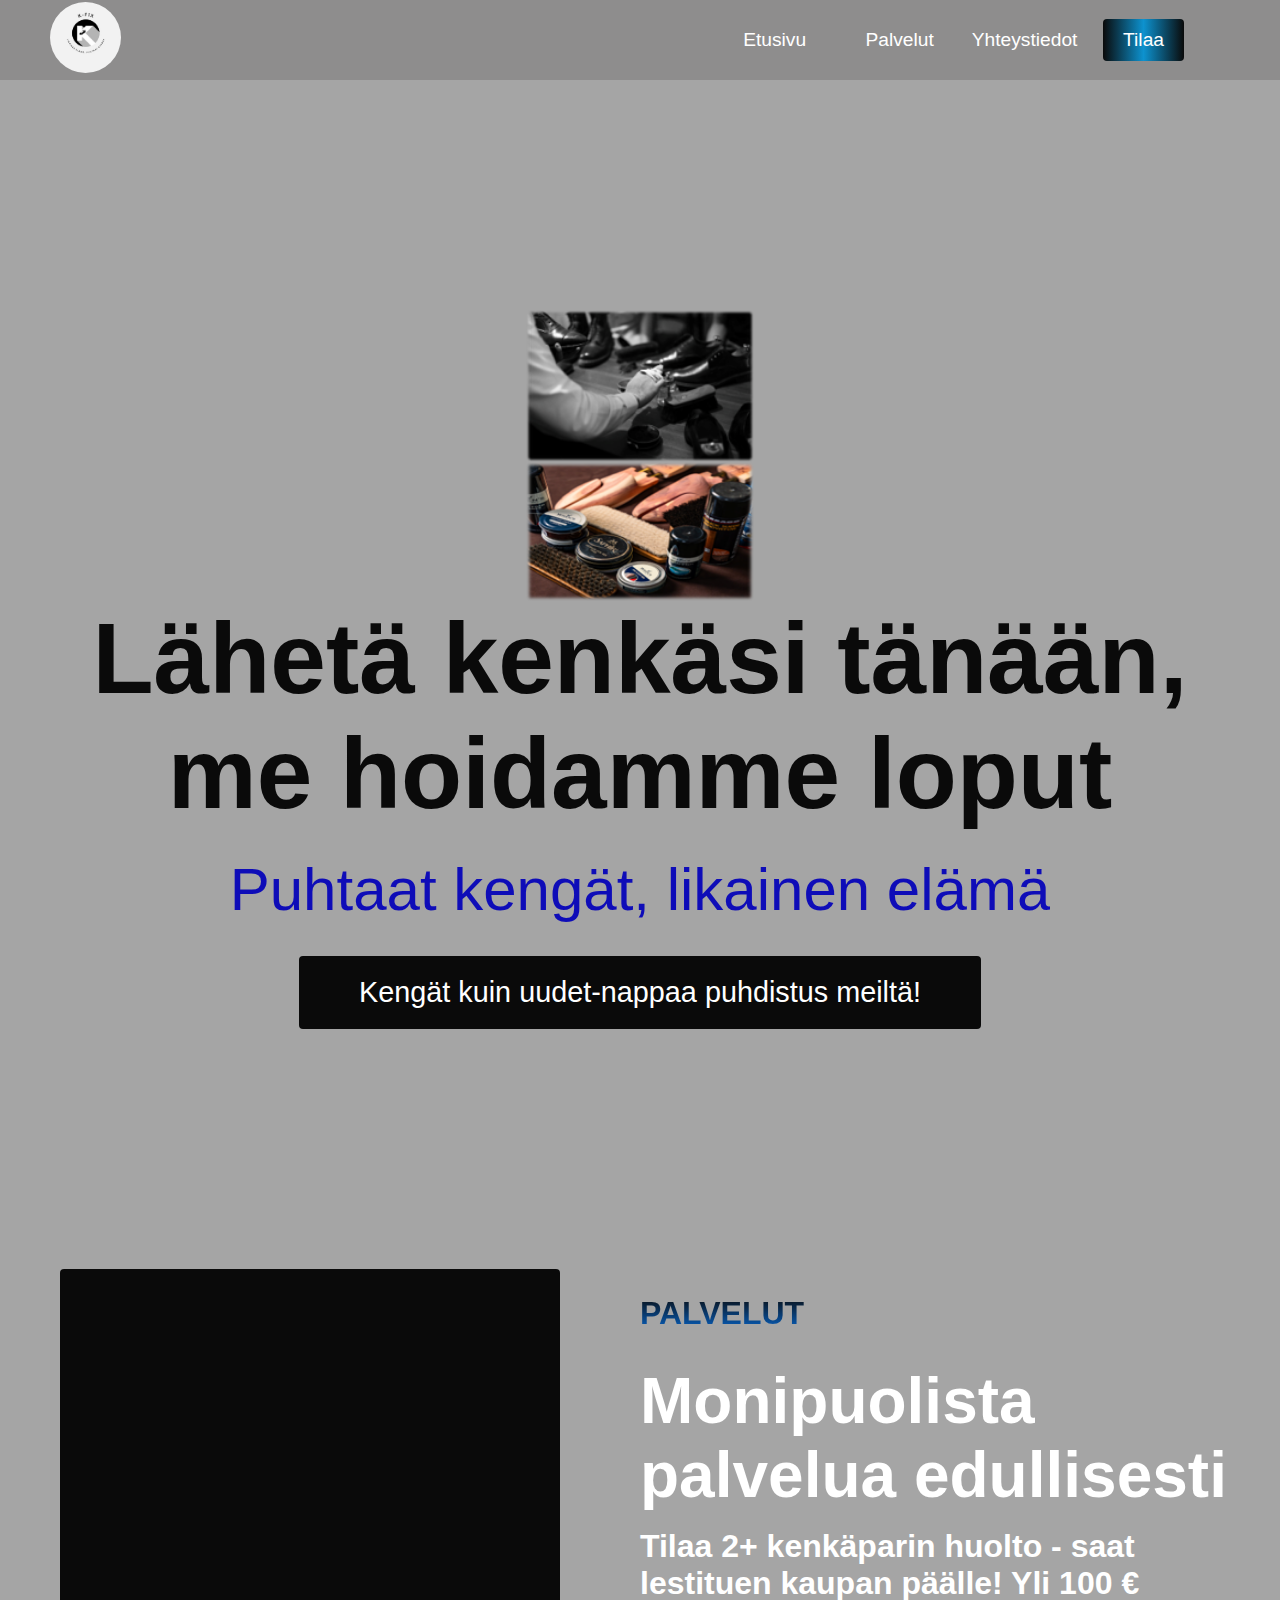
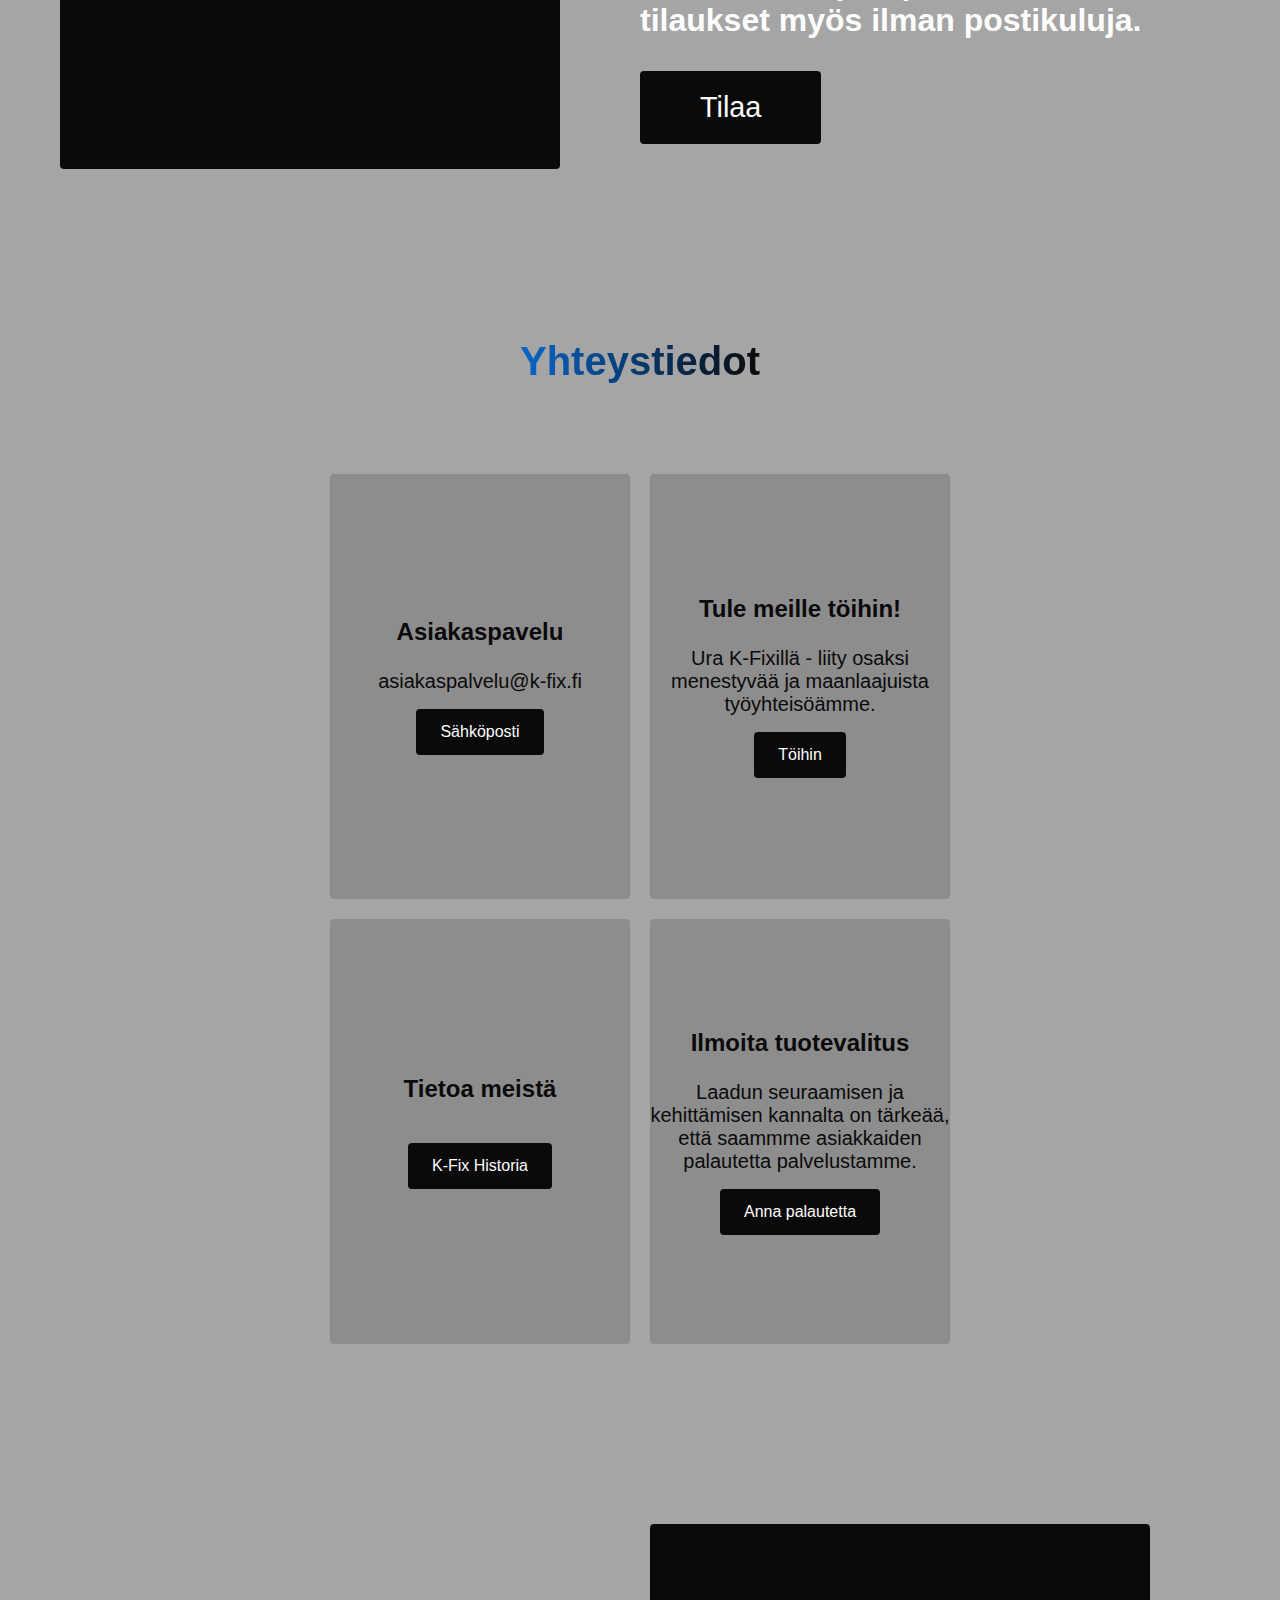
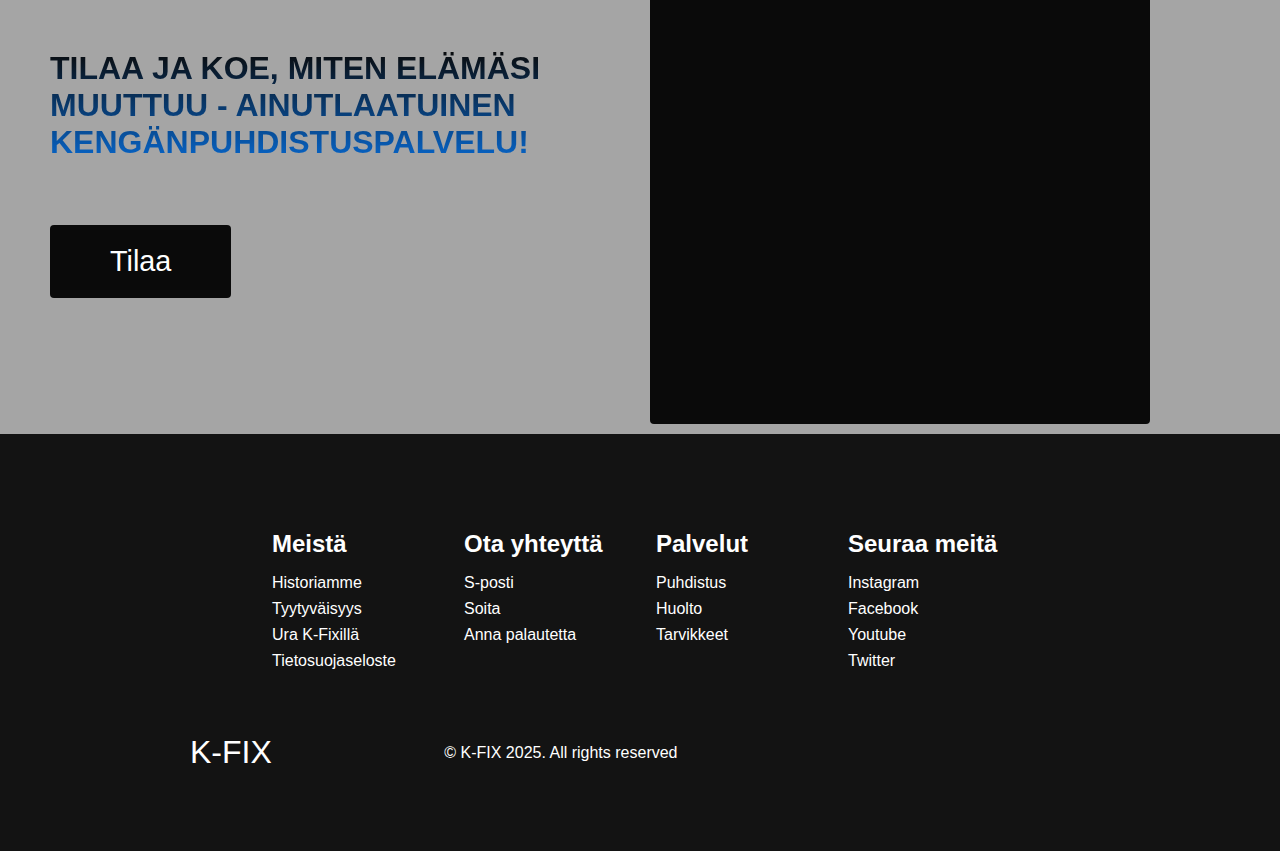
==== JDP-K2025/index.html @ b88f43e0 "Merge branch 'main' of https://github.com/DeluckzonKanagalingam/DeluckzonKanagalingam.github.io" ====
<!DOCTYPE html>
<html lang="en">
  <head>
    <meta charset="UTF-8" />
    <meta name="viewport" content="width=device-width, initial-scale=1.0" />
    <title>Lähetä kenkäsi tänään ja me hoidamme SINUN puolestasi</title> <!-- Sivun otsikon nimi -->
    <link rel="stylesheet" href="kfix.css" />
    <link
      rel="stylesheet"
      href="https://use.fontawesome.com/releases/v5.14.0/css/all.css" 
      integrity="sha384-HzLeBuhoNPvSl5KYnjx0BT+WB0QEEqLprO+NBkkk5gbc67FTaL7XIGa2w1L0Xbgc" 
      crossorigin="anonymous"
    />
  </head>
  <body>
    <!-- Navigointipalkin kohta -->
    <nav class="navbar">
      <div class="navbar__container">
        <a href="index.html" id="navbar__logo">
          <img src="K-Fix-logo.jpg" alt="K-fix-logo"/>
        </a> <!-- logo etusivulla-->
        <div class="navbar__toggle" id="mobile-menu"><!-- mobiilin hampurilaisvalikko -->
          <span class="bar"></span> <span class="bar"></span>
          <span class="bar"></span>
        </div>
        <ul class="navbar__menu"> <!-- navigaatio valkikko sivustossa -->
          <li class="navbar__item">
            <a href="index.html" class="navbar__links" id="etusivu-page">Etusivu</a>
          </li>
          <li class="navbar__item">
            <a href="kfix-palvelut.html" class="navbar__links" id="palvelut-page">Palvelut</a>
          </li>
          <li class="navbar__item">
            <a href="kfix-yhteystiedot.html" class="navbar__links" id="yhteystiedot-page"
              >Yhteystiedot</a
            >
          </li>
          <li class="navbar__btn">
            <a href="#Tilaa" class="button" id="Tilaa">Tilaa</a><!-- Tilaa nappi -->
          </li>
          <li class="navbar__cart">
            <a href="#cart"><i class="fas fa-cart-plus"></i></a><!-- Ostoskori ikoni -->
          </li>
        </ul>
      </div>
    </nav>

    <!-- pää kohta -->
    <div class="hero" id="home">
      <div class="hero__container">
        <img src="kuva1.png" alt="kuva1">
        <img src="kuva2.png" alt="kuva2">
        <h1 class="hero__heading">Lähetä kenkäsi tänään, <br> me hoidamme loput <br> <span></span></h1><!-- ylin otsikko  -->
        <p class="hero__description">Puhtaat kengät, likainen elämä</p>
        <button class="main__btn"><a href="#kenkä.html">Kengät kuin uudet-nappaa puhdistus meiltä!</a></button>
      </div>
    </div>

    <!-- Palvelut osio -->
    <div class="main" id="about">
      <div class="main__container">
        <div class="main__img--container">
          <div class="main__img--card"><i class="fas fa-credit-card"></i></div><!-- lompakko ikoni -->
        </div>
        <div class="main__content">
          <h1>Palvelut</h1>
          <h2>Monipuolista palvelua edullisesti</h2>
          <p>Tilaa 2+ kenkäparin huolto - saat lestituen kaupan päälle! Yli 100 € tilaukset myös ilman postikuluja.</p>
          <button class="main__btn"><a href="tilaa.html">Tilaa</a></button>
        </div>
      </div>
    </div>


    <!-- Yhteystiedot osio -->
    <div class="services" id="services">
      <h1>Yhteystiedot</h1><!-- yhteystiedot -->
      <div class="services__wrapper">
        <div class="services__card">
          <h2>Asiakaspavelu</h2><!-- asiakaspalvelu -->
          <p>asiakaspalvelu@k-fix.fi</p>
          <div class="services__btn"><button>Sähköposti</button></div> <!-- sähköposti -->
        </div>
        <div class="services__card">
          <h2>Tule meille töihin!</h2>
          <p>Ura K-Fixillä - liity osaksi menestyvää ja maanlaajuista työyhteisöämme.</p>
          <div class="services__btn"><button>Töihin</button></div><!-- duuniin nappi -->
        </div>
        <div class="services__card">
          <h2>Tietoa meistä</h2>
          <p></p>
          <div class="services__btn"><button>K-Fix Historia</button></div>
        </div>
        <div class="services__card"><!-- palaute K-Fixille -->
          <h2>Ilmoita tuotevalitus</h2>
          <p>Laadun seuraamisen ja kehittämisen kannalta on tärkeää, että saammme asiakkaiden palautetta palvelustamme.</p>
          <div class="services__btn"><button>Anna palautetta</button></div>
        </div>
      </div>
    </div>

    <!-- Features Section -->
    <div class="main" id="sign-up">
      <div class="main__container">
        <div class="main__content">
          <h1>Tilaa ja koe, miten elämäsi muuttuu - ainutlaatuinen kengänpuhdistuspalvelu!</h1>
          <h2></h2>
          <button class="main__btn"><a href="tilaa.html">Tilaa</a></button>
        </div>
        <div class="main__img--container">
          <div class="main__img--card" id="card-2">
            <i class="fas fa-users"></i>
          </div>
        </div>
      </div>
    </div>

    <!-- Footer osio -->
    <div class="footer__container">
      <div class="footer__links">
        <div class="footer__link--wrapper">
          <div class="footer__link--items">
            <h2>Meistä</h2>
            <a href="/sign__up">Historiamme</a> <a href="/">Tyytyväisyys</a>
            <a href="/">Ura K-Fixillä</a> <a href="/">Tietosuojaseloste</a>
          </div>
          <div class="footer__link--items">
            <h2>Ota yhteyttä</h2>
            <a href="/">S-posti</a> <a href="/">Soita</a>
            <a href="/">Anna palautetta</a>
          </div>
        </div>
        <div class="footer__link--wrapper">
          <div class="footer__link--items">
            <h2>Palvelut</h2>
            <a href="/">Puhdistus</a> <a href="/">Huolto</a>
            <a href="/">Tarvikkeet</a>
          </div>
          <div class="footer__link--items">
            <h2>Seuraa meitä</h2>
            <a href="/">Instagram</a> <a href="/">Facebook</a>
            <a href="/">Youtube</a> <a href="/">Twitter</a>
          </div>
        </div>
      </div>
      <section class="social__media">
        <div class="social__media--wrap">
          <div class="footer__logo">
            <a href="/" id="footer__logo">K-FIX</a>
          </div>
          <p class="website__rights">© K-FIX 2025. All rights reserved</p> <!-- tekijänoikeus K-Fix -->
          <div class="social__icons"><!-- kaikki yt, face ja muut some ikonit -->
            <a href="/" class="social__icon--link" target="_blank"
              ><i class="fab fa-facebook"></i
            ></a>
            <a href="/" class="social__icon--link"
              ><i class="fab fa-instagram"></i
            ></a>
            <a href="/" class="social__icon--link"
              ><i class="fab fa-youtube"></i
            ></a>
            <a href="/" class="social__icon--link"
              ><i class="fab fa-linkedin"></i
            ></a>
            <a href="/" class="social__icon--link"
              ><i class="fab fa-twitter"></i
            ></a>
          </div>
        </div>
      </section>
    </div>

    <script src="app.js"></script> <!-- app.js kohtaan linkki -->
  </body>
</html>
---- JDP-K2025/kfix.css ----
* {/* elementtien värit sisältää reunukset ja täytteet */
  box-sizing: border-box;
  margin: 0;
  padding: 0;
  font-family: 'Kumbh Sans', sans-serif;
  scroll-behavior: smooth;
}

.navbar {
  background:#8e8d8d; /* navpalkin muotoilu ja sen taustan väri */
  height: 80px;
  display: flex;
  justify-content: center;
  align-items: center;
  font-size: 1.2rem;
  position: sticky;
  top: 0;
  z-index: 999;
}

.navbar__container {
  display: flex;
  justify-content: space-between;
  height: 80px;
  z-index: 1;
  width: 100%;
  max-width: 1300px;
  margin: 0 auto;
  padding: 0 50px;
  align-items: center;
}

#navbar__logo img { 
  border: 30px;
 border-color: #010101;
 border-radius: 50%;
 max-width: 20%;
 height: auto;
 object-fit: cover;
}

.navbar__menu {
  display: flex; /* tän avulla kun asiakas menee nagigoinnissa se on responsiivinen. */
  align-items: center;
  list-style: none;
}

.navbar__item {
  height: 80px;
}

.navbar__links { /* Palvelut, etusivu kaikki väri valkoinen.tyopoyta */
  color: #fff;
  display: flex;
  align-items: center;
  justify-content: center;
  width: 125px;
  text-decoration: none;
  height: 100%;
  transition: all 0.3s ease;
}

.navbar__btn {
  display: flex;
  justify-content: center;
  align-items: center;
  padding: 0 1rem;
  width: 100%;
}
.navbar__cart a {
  color: #0A0A0A;
  font-size: 2rem; 
  padding: 0 15px;
  display: inline-block; 
}

.navbar__cart a:hover {
  color: #fff;
}

.button { /* Palvelut, etusivu kaikki väri valkoinen.mobiili hampurilasvalikko paalla. */
  display: flex;
  justify-content: center;
  align-items: center;
  text-decoration: none;
  padding: 10px 20px;
  height: 100%;
  width: 100%;
  border: none;
  outline: none;
  border-radius: 4px;
  background:#8e8d8d;
  background: -webkit-linear-gradient(to right, #0A0A0A, #0A0A0A, #0A0A0A);
  background: linear-gradient(to right, #0A0A0A, #0d92cf, #0A0A0A);
  color: #fff;
  transition: all 0.3s ease;
}

.navbar__links:hover {
  color: #1a3be0;
  transition: all 0.3s ease;
}

@media screen and (max-width: 960px) {
  .navbar__container {
    display: flex;
    justify-content: space-between;
    height: 80px;
    z-index: 1;
    width: 100%;
    max-width: 1300px;
    padding: 0;
  }

  .navbar__menu {
    display: grid;
    grid-template-columns: auto;
    margin: 0;
    width: 100%;
    position: absolute;
    top: -1000px;
    opacity: 1;
    transition: all 0.5s ease;
    z-index: -1;
  }

  .navbar__menu.active { /* Palvelut, etusivu kaikki väri valkoinen.tyopoyta */
    background: #8e8d8d;
    top: 100%;
    opacity: 1;
    transition: all 0.5s ease;
    z-index: 99;
    height: 60vh;
    font-size: 1.6rem;
  }

  #navbar__logo {
    padding-left: 25px;
    align-items: center;
  }

  .navbar__toggle .bar {
    width: 25px;
    height: 3px;
    margin: 5px auto;
    transition: all 0.3s ease-in-out;
    background: #0A0A0A;
  }

  .navbar__item {
    width: 100%;
  }

  .navbar__links {
    text-align: center;
    padding: 2rem;
    width: 100%;
    display: table;
  }

  .navbar__btn {
    padding-bottom: 2rem;
  }

  .button {
    display: flex;
    justify-content: center;
    align-items: center;
    width: 80%;
    height: 80px;
    margin: 0;
  }

  #mobile-menu {
    position: absolute;
    top: 20%;
    right: 5%;
    transform: translate(5%, 20%);
  }

  .navbar__toggle .bar {
    display: block;
    cursor: pointer;
  }

  #mobile-menu.is-active .bar:nth-child(2) {
    opacity: 0;
  }

  #mobile-menu.is-active .bar:nth-child(1) {
    transform: translateY(8px) rotate(45deg);
  }

  #mobile-menu.is-active .bar:nth-child(3) {
    transform: translateY(-8px) rotate(-45deg);
  }
}

/* pää kohta */
.hero {
  background: #a5a5a5; ;  /* fallback for old browsers */
  padding: 200px 0;
}

.hero__container img {
  display: inline-block;
  width: 20%;
  height: auto;
  border: #010101 10 px;
  justify-content: space-between;
  gap: 20px;
}

.hero__container {
  display: flex;
  flex-direction: column;
  justify-content: center;
  align-items: center;
  max-width: 1200px;
  margin: 0 auto;
  height: 90%;
  text-align: center;
  padding: 30px;
}

.hero__heading {
  font-size: 100px;
  margin-bottom: 24px;
  color: #0A0A0A;
}

.hero__heading span {
  background: #ffffff; 
  background: -webkit-linear-gradient(to right, #0e0cb8, #0e0cb8);  /* Chrome 10-25, Safari 5.1-6 */
  background: linear-gradient(to right, #0e0cb8, #0e0cb8); /* W3C, IE 10+/ Edge, Firefox 16+, Chrome 26+, Opera 12+, Safari 7+ */
  background-size: 100%;
  -webkit-background-clip: text;
  -moz-background-clip: text;
  -webkit-text-fill-color: transparent;
  -mo-text-fill-color: transparent;
}

.hero__description {
  font-size: 60px;
  background: #0A0A0A;  /* fallback for old browsers */
  background: -webkit-linear-gradient(to right, #0e0cb8, #0e0cb8);  /* Chrome 10-25, Safari 5.1-6 */
  background: linear-gradient(to right, #0e0cb8, #0e0cb8); /* W3C, IE 10+/ Edge, Firefox 16+, Chrome 26+, Opera 12+, Safari 7+ */
  background-size: 100%;
  -webkit-background-clip: text;
  -moz-background-clip: text;
  -webkit-text-fill-color: transparent;
  -moz-text-fill-color: transparent;
}

.highlight {
  border-bottom: 4px solid 
  rgb(9, 6, 210);
}

@media screen and (max-width: 768px) {
  .hero__heading {
    font-size: 60px;
  }

  .hero__description {
    font-size: 40px;
  }
}

/* Palvelut */
.main {
  background-color: #a5a5a5; 
}

.main__container {
  display: grid;
  grid-template-columns: 1fr 1fr;
  align-items: center;
  justify-content: center;
  margin: 0 auto;
  height: 90%;
  z-index: 1;
  width: 100%;
  max-width: 1300px;
  padding: 0 50px;
}

.main__content {
  color: #fff;
  width: 100%;
}

.main__content h1 {
  font-size: 2rem;
  background-color: #11a4e3;
  background-image: linear-gradient(to top, #0766cb 0%, #0A0A0A 100%);
  background-size: 100%;
  -webkit-background-clip: text;
  -moz-background-clip: text;
  -webkit-text-fill-color: transparent;
  -moz-text-fill-color: transparent;
  text-transform: uppercase;
  margin-bottom: 32px;
}

.main__content h2 {
  font-size: 4rem;
  background: #ffffff; /* fallback for old browsers */
  background: -webkit-linear-gradient(
    to right,
    #ffffff,
    #ffffff
  ); /* Chrome 10-25, Safari 5.1-6 */
  background: linear-gradient(
    to right,
    #ffffff,
    #ffffff
  ); /* W3C, IE 10+/ Edge, Firefox 16+, Chrome 26+, Opera 12+, Safari 7+ */
  background-size: 100%;
  -webkit-background-clip: text;
  -moz-background-clip: text;
  -webkit-text-fill-color: transparent;
  -moz-text-fill-color: transparent;
}

.main__content p {
  margin-top: 1rem;
  font-size: 2rem;
  font-weight: 700;
}

.main__btn {/* .btn kohdasta sama väri */
  font-size: 1.8rem;
  background: #0A0A0A;
  background: -webkit-linear-gradient(to right, #0A0A0A, #0A0A0A, #0A0A0A);
  background: linear-gradient(to right, #0A0A0A, #0A0A0A, #0A0A0A);
  padding: 20px 60px;
  border: none;
  border-radius: 4px;
  margin-top: 2rem;
  cursor: pointer;
  position: relative;
  transition: all 0.35s;
  outline: none;
}

.main__btn a {
  position: relative;
  z-index: 2;
  color: #fff;
  text-decoration: none;
}

.main__btn:after { /* tesktin päällä vaihtuva väri */
  position: absolute;
  content: '';
  top: 0;
  left: 0;
  width: 0;
  height: 100%;
  background: #3906f5;
  transition: all 0.35s;
  border-radius: 4px;
}

.main__btn:hover {
  color: #fff;
}

.main__btn:hover:after {
  width: 100%;
}

.main__img--container {
  text-align: center;
}

.main__img--card {
  margin: 10px;
  height: 500px;
  width: 500px;
  border-radius: 4px;
  display: flex;
  flex-direction: column;
  justify-content: center;
  color: #fff;
  background-image: linear-gradient(to right, #0A0A0A 0%, #0A0A0A 100%);
}

.fa-credit-card,
.fa-users {
  font-size: 14rem;
  color: #fff;
  display: block;
}

#card-2 {
  background: #0A0A0A;
  background: -webkit-linear-gradient(to right, #0A0A0A, #0A0A0A);
  background: linear-gradient(to right, #0A0A0A, #0A0A0A);
}

/* Mobiili responsiivisuus */
@media screen and (max-width: 1100px) {
  .main__container {
    display: grid;
    grid-template-columns: 1fr;
    align-items: center;
    justify-content: center;
    width: 100%;
    margin: 0 auto;
    height: 90%;
  }

  .main__img--container {
    display: flex;
    justify-content: center;
  }

  .main__img--card {
    height: 425px;
    width: 425px;
  }

  .main__content {
    text-align: center;
    margin-bottom: 4rem;
  }

  .main__content h1 {
    font-size: 2.5rem;
    margin-top: 2rem;
  }

  .main__content h2 {
    font-size: 3rem;
  }

  .main__content p {
    margin-top: 1rem;
    font-size: 1.5rem;
  }
}

@media screen and (max-width: 480px) {
  .main__img--card {
    width: 250px;
    height: 250px;
  }

  .fa-users,
  .fa-layer-group {
    font-size: 4rem;
  }

  .main__content h1 {
    font-size: 2rem;
    margin-top: 3rem;
  }
  .main__content h2 {
    font-size: 2rem;
  }

  .main__content p {
    margin-top: 2rem;
  }

  .main__btn {
    padding: 12px 36px;
    margin: 2.5rem 0;
  }
}

/* palvelut kohta */
.services {
  background: #a5a5a5;
  display: flex;
  flex-direction: column;
  justify-content: center;
  align-items: center;
  height: 100%;
  padding: 10rem 0;
}

.services h1 {
  background-color: #0A0A0A;
  background-image: linear-gradient(to right, #0766cb 0%, #0A0A0A 100%);
  background-size: 100%;
  -webkit-background-clip: text;
  -moz-background-clip: text;
  -webkit-text-fill-color: transparent;
  -moz-text-fill-color: transparent;
  margin-bottom: 5rem;
  font-size: 2.5rem;
}

.services__wrapper {
  display: grid;
  grid-template-columns: 1fr 1fr 1fr 1fr;
  grid-template-rows: 1fr;
}

.services__card {
  margin: 10px;
  height: 425px;
  width: 300px;
  border-radius: 4px;
  display: flex;
  flex-direction: column;
  justify-content: center;
  color: #0A0A0A;
  background-image: linear-gradient(to right, #8e8d8d 0%, #8e8d8d 100%);
  transition: 0.3s ease-in;
}

.services__card:nth-child(2) {
  background: #1fa2ff; /* fallback for old browsers */
  background: -webkit-linear-gradient(
    to right,
    #8e8d8d,
    #8e8d8d,
    #8e8d8d
  ); /* Chrome 10-25, Safari 5.1-6 */
  background: linear-gradient(
    to right,
    #8e8d8d,
    #8e8d8d,
    #8e8d8d
  ); /* W3C, IE 10+/ Edge, Firefox 16+, Chrome 26+, Opera 12+, Safari 7+ */
}

.services__card:nth-child(3) {
  background-image: linear-gradient(
    -225deg,
    #8e8d8d 0%,
    #8e8d8d 29%,
    #8e8d8d 67%,
    #8e8d8d 100%
  );
}

.services__card h2 {
  text-align: center;
}

.services__card p {
  text-align: center;
  margin-top: 24px;
  font-size: 20px;
}

.services__btn {
  display: flex;
  justify-content: center;
  margin-top: 16px;
}

.services__card button {
  color: #fff;
  padding: 14px 24px;
  border: none;
  outline: none;
  border-radius: 4px;
  background: #0A0A0A;
  font-size: 1rem;
}

.services__card button:hover {
  cursor: pointer;
}

.services__card:hover {
  transform: scale(1.075);
  transition: 0.3s ease-in;
  cursor: pointer;
}

@media screen and (max-width: 1300px) {
  .services__wrapper {
    grid-template-columns: 1fr 1fr;
  }
}

@media screen and (max-width: 768px) {
  .services__wrapper {
    grid-template-columns: 1fr;
  }
}

/* Footer kohta */
.footer__container {
  background-color: #131313;
  padding: 5rem 0;
  display: flex;
  flex-direction: column;
  justify-content: center;
  align-items: center;
}

#footer__logo {
  color: #fff;
  display: flex;
  align-items: center;
  cursor: pointer;
  text-decoration: none;
  font-size: 2rem;
}

.footer__links {
  width: 100%;
  max-width: 1000px;
  display: flex;
  justify-content: center;
}

.footer__link--wrapper {
  display: flex;
}

.footer__link--items {
  display: flex;
  flex-direction: column;
  align-items: flex-start;
  margin: 16px;
  text-align: left;
  width: 160px;
  box-sizing: border-box;
}

.footer__link--items h2 {
  margin-bottom: 16px;
  color: #fff;
}

.footer__link--items a {
  color: #fff;
  text-decoration: none;
  margin-bottom: 0.5rem;
  transition: 0.3 ease-out;
}

.footer__link--items a:hover {
  color: #e9e9e9;
  transition: 0.3 ease-out;
}

.social__icon--link {
  color: #fff;
  font-size: 24px;
}

.social__media {
  max-width: 1000px;
  width: 100%;
}

.social__media--wrap {
  display: flex;
  justify-content: space-between;
  align-items: center;
  width: 90%;
  max-width: 1000px;
  margin: 40px auto 0 auto;
}

.social__icons {
  display: flex;
  justify-content: space-between;
  align-items: center;
  width: 240px;
}

.website__rights {
  color: #fff;
}

@media screen and (max-width: 820px) {
  .footer__links {
    padding-top: 2rem;
  }

  #footer__logo {
    margin-bottom: 2rem;
  }

  .website__rights {
    margin-bottom: 2rem;
  }

  .footer__link--wrapper {
    flex-direction: column;
  }

  .social__media--wrap {
    flex-direction: column;
  }
}

@media screen and (max-width: 480px) {
  .footer__link--items {
    margin: 0;
    padding: 10px;
    width: 100%;
  }
}
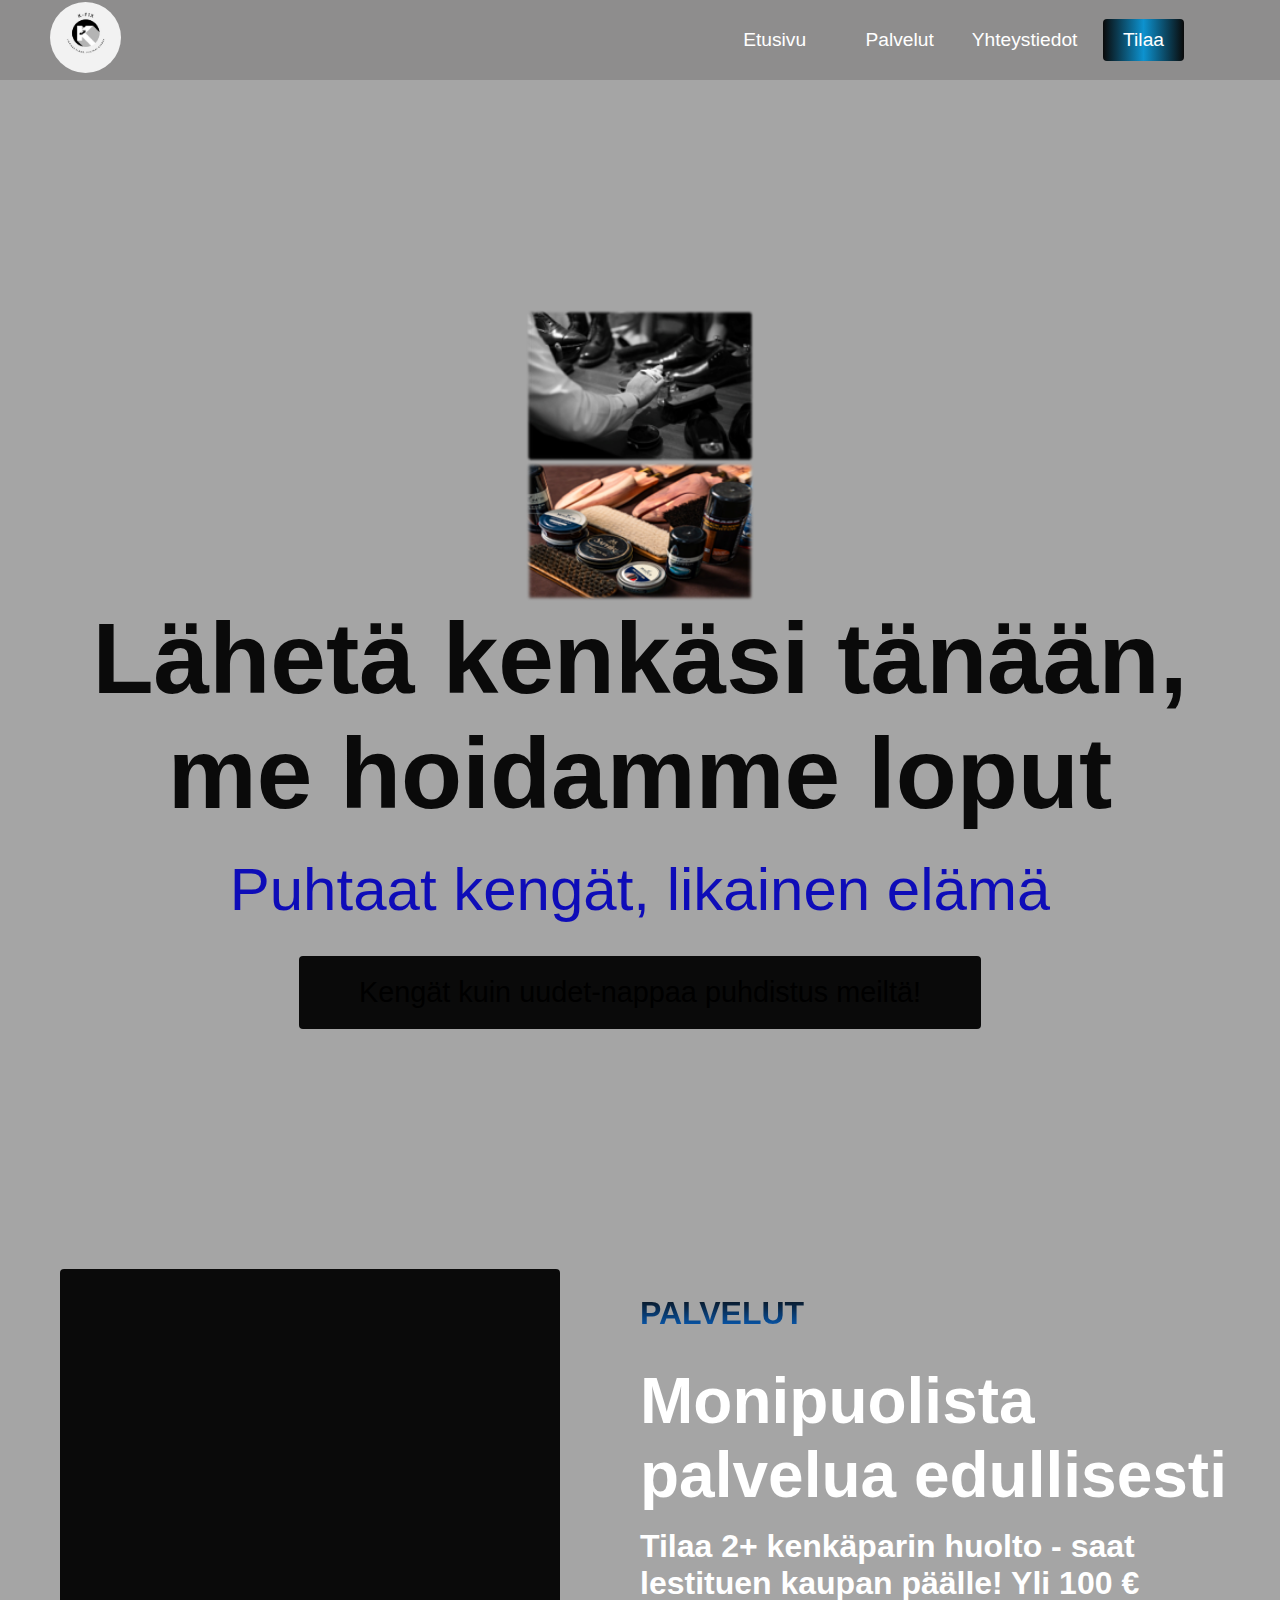
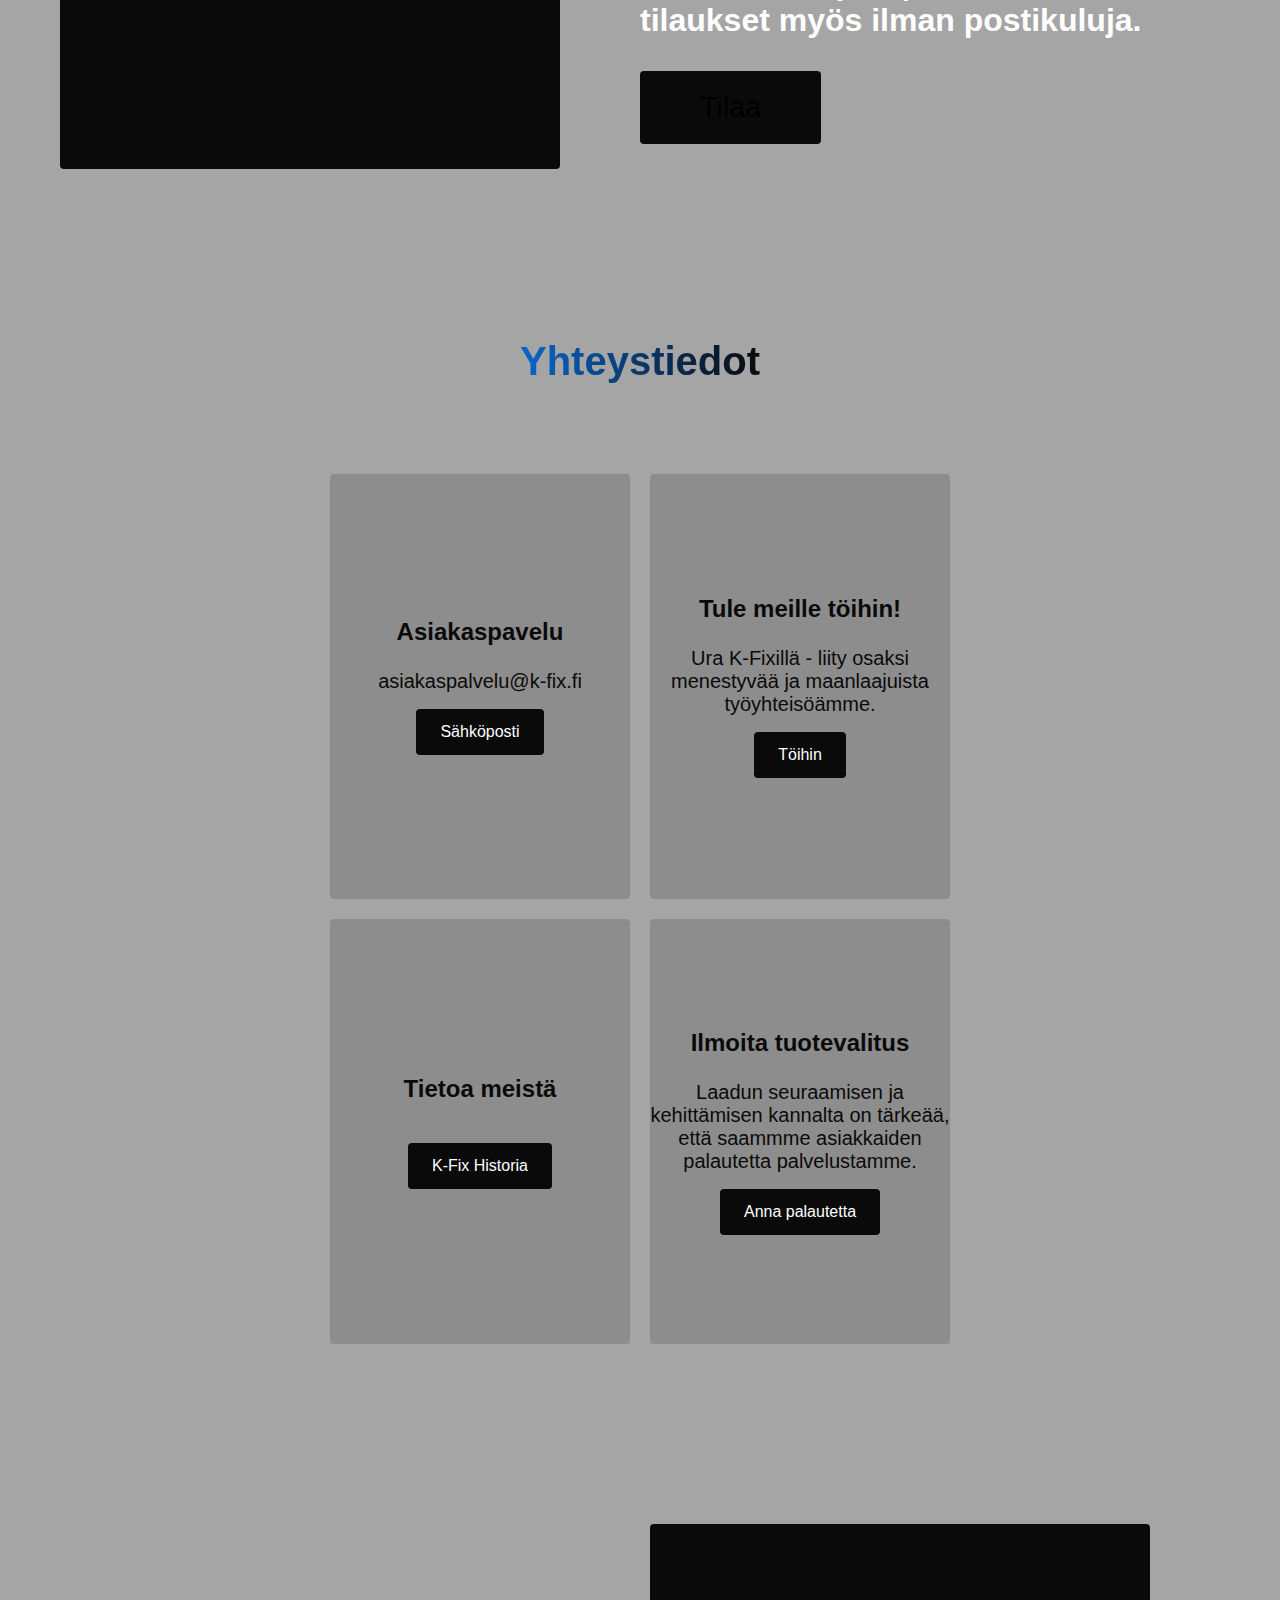
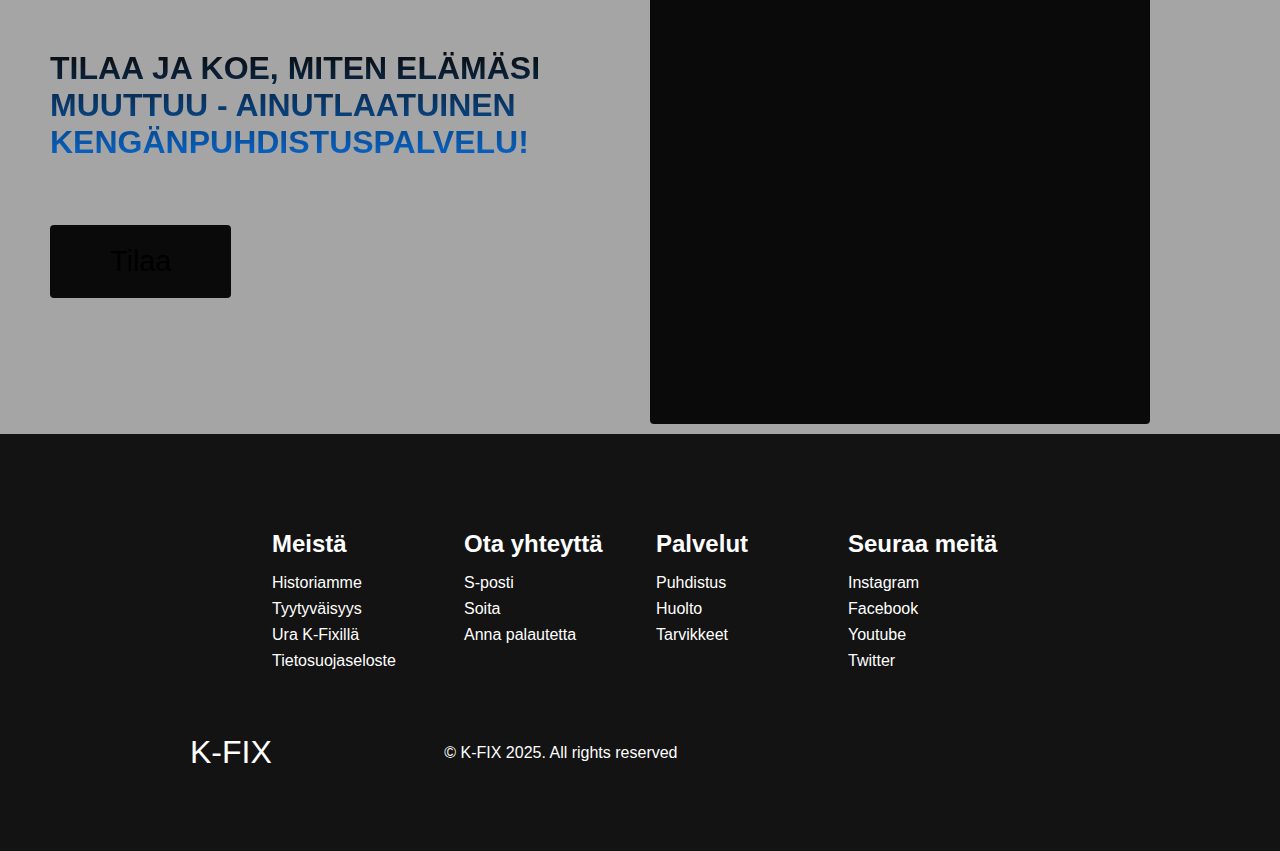
==== commit ec4ea7a9: "Merge branch 'main' of https://github.com/DeluckzonKanagalingam/DeluckzonKanagalingam.github.io" ====
--- a/JDP-K2025/index.html
+++ b/JDP-K2025/index.html
@@ -52,7 +52,7 @@
         <img src="kuva2.png" alt="kuva2">
         <h1 class="hero__heading">Lähetä kenkäsi tänään, <br> me hoidamme loput <br> <span></span></h1><!-- ylin otsikko  -->
         <p class="hero__description">Puhtaat kengät, likainen elämä</p>
-        <button class="main__btn"><a href="#kenkä.html">Kengät kuin uudet-nappaa puhdistus meiltä!</a></button>
+        <button class="main__btn"><href="#kauppa.html">Kengät kuin uudet-nappaa puhdistus meiltä!</a></button>
       </div>
     </div>
 
@@ -66,7 +66,7 @@
           <h1>Palvelut</h1>
           <h2>Monipuolista palvelua edullisesti</h2>
           <p>Tilaa 2+ kenkäparin huolto - saat lestituen kaupan päälle! Yli 100 € tilaukset myös ilman postikuluja.</p>
-          <button class="main__btn"><a href="tilaa.html">Tilaa</a></button>
+          <button class="main__btn"><href="kauppa.html">Tilaa</a></button>
         </div>
       </div>
     </div>
@@ -105,7 +105,7 @@
         <div class="main__content">
           <h1>Tilaa ja koe, miten elämäsi muuttuu - ainutlaatuinen kengänpuhdistuspalvelu!</h1>
           <h2></h2>
-          <button class="main__btn"><a href="tilaa.html">Tilaa</a></button>
+          <button class="main__btn"><href="kauppa.html">Tilaa</a></button>
         </div>
         <div class="main__img--container">
           <div class="main__img--card" id="card-2">
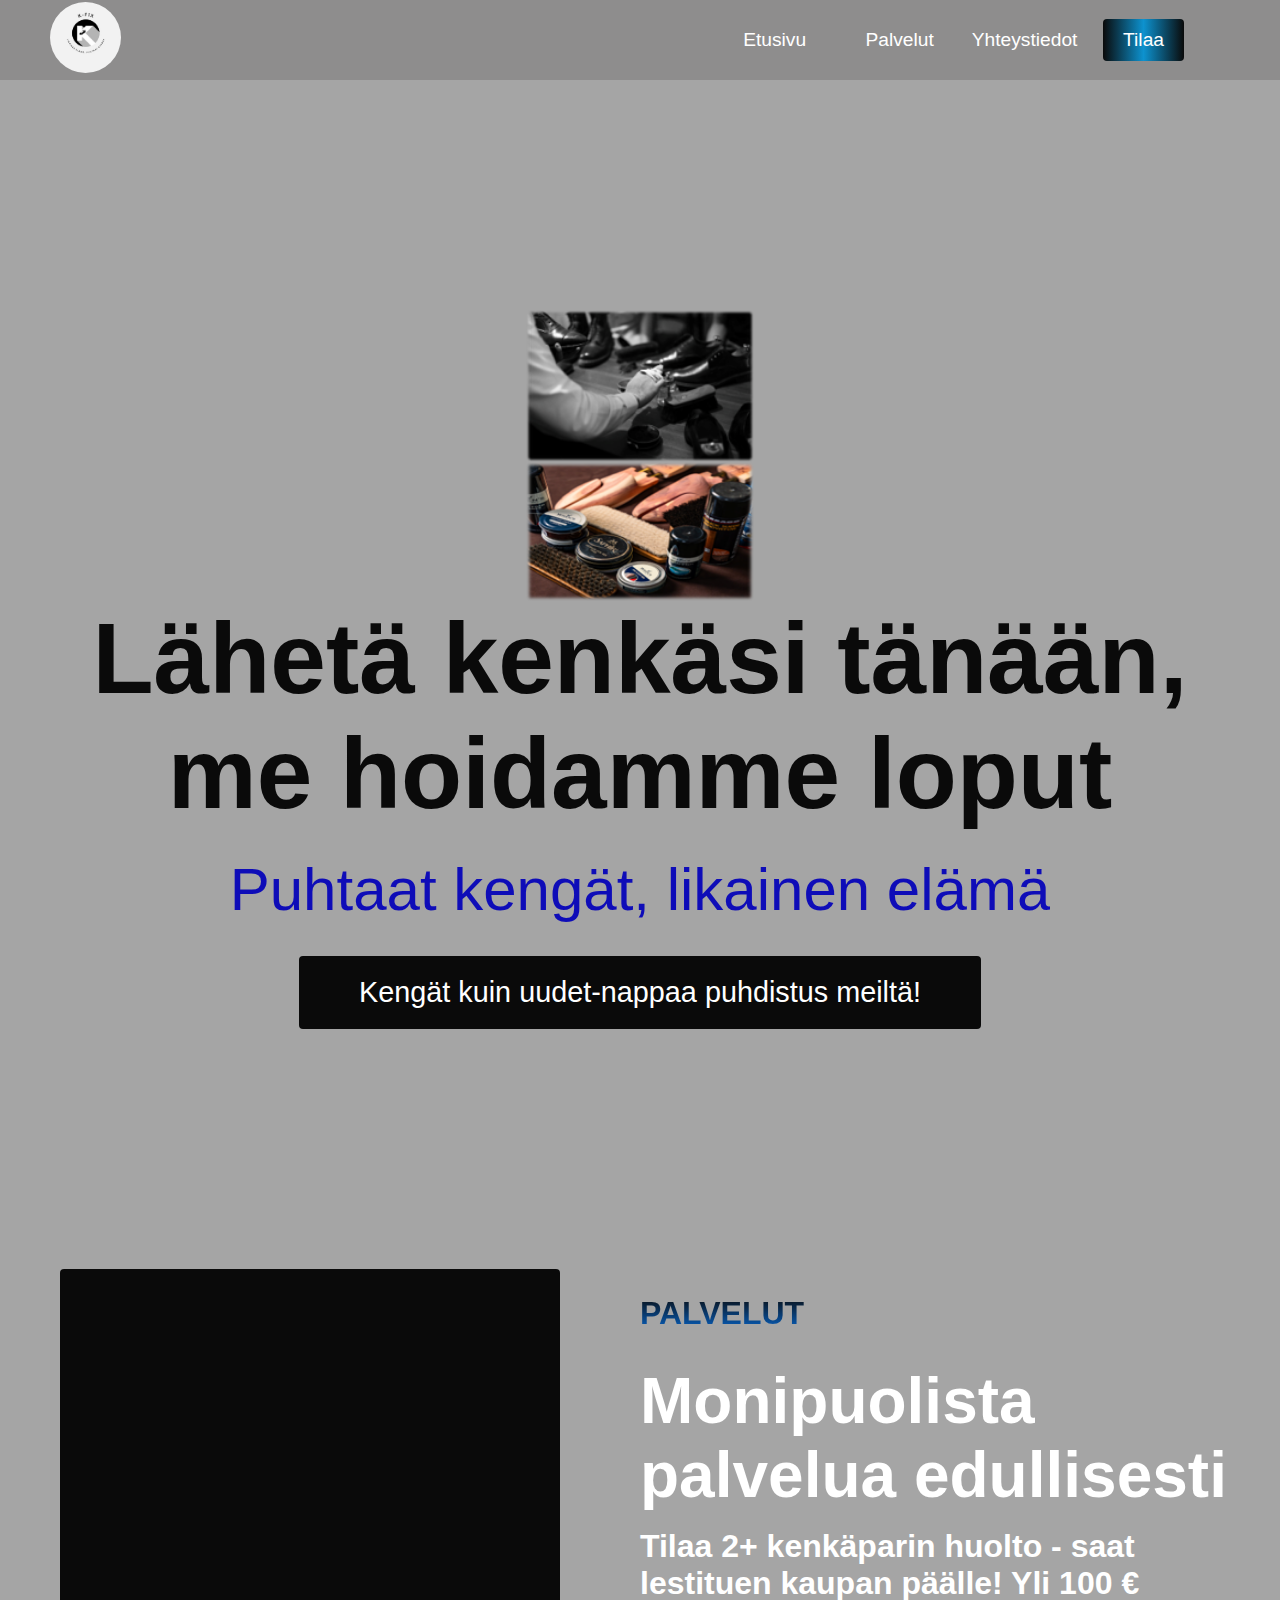
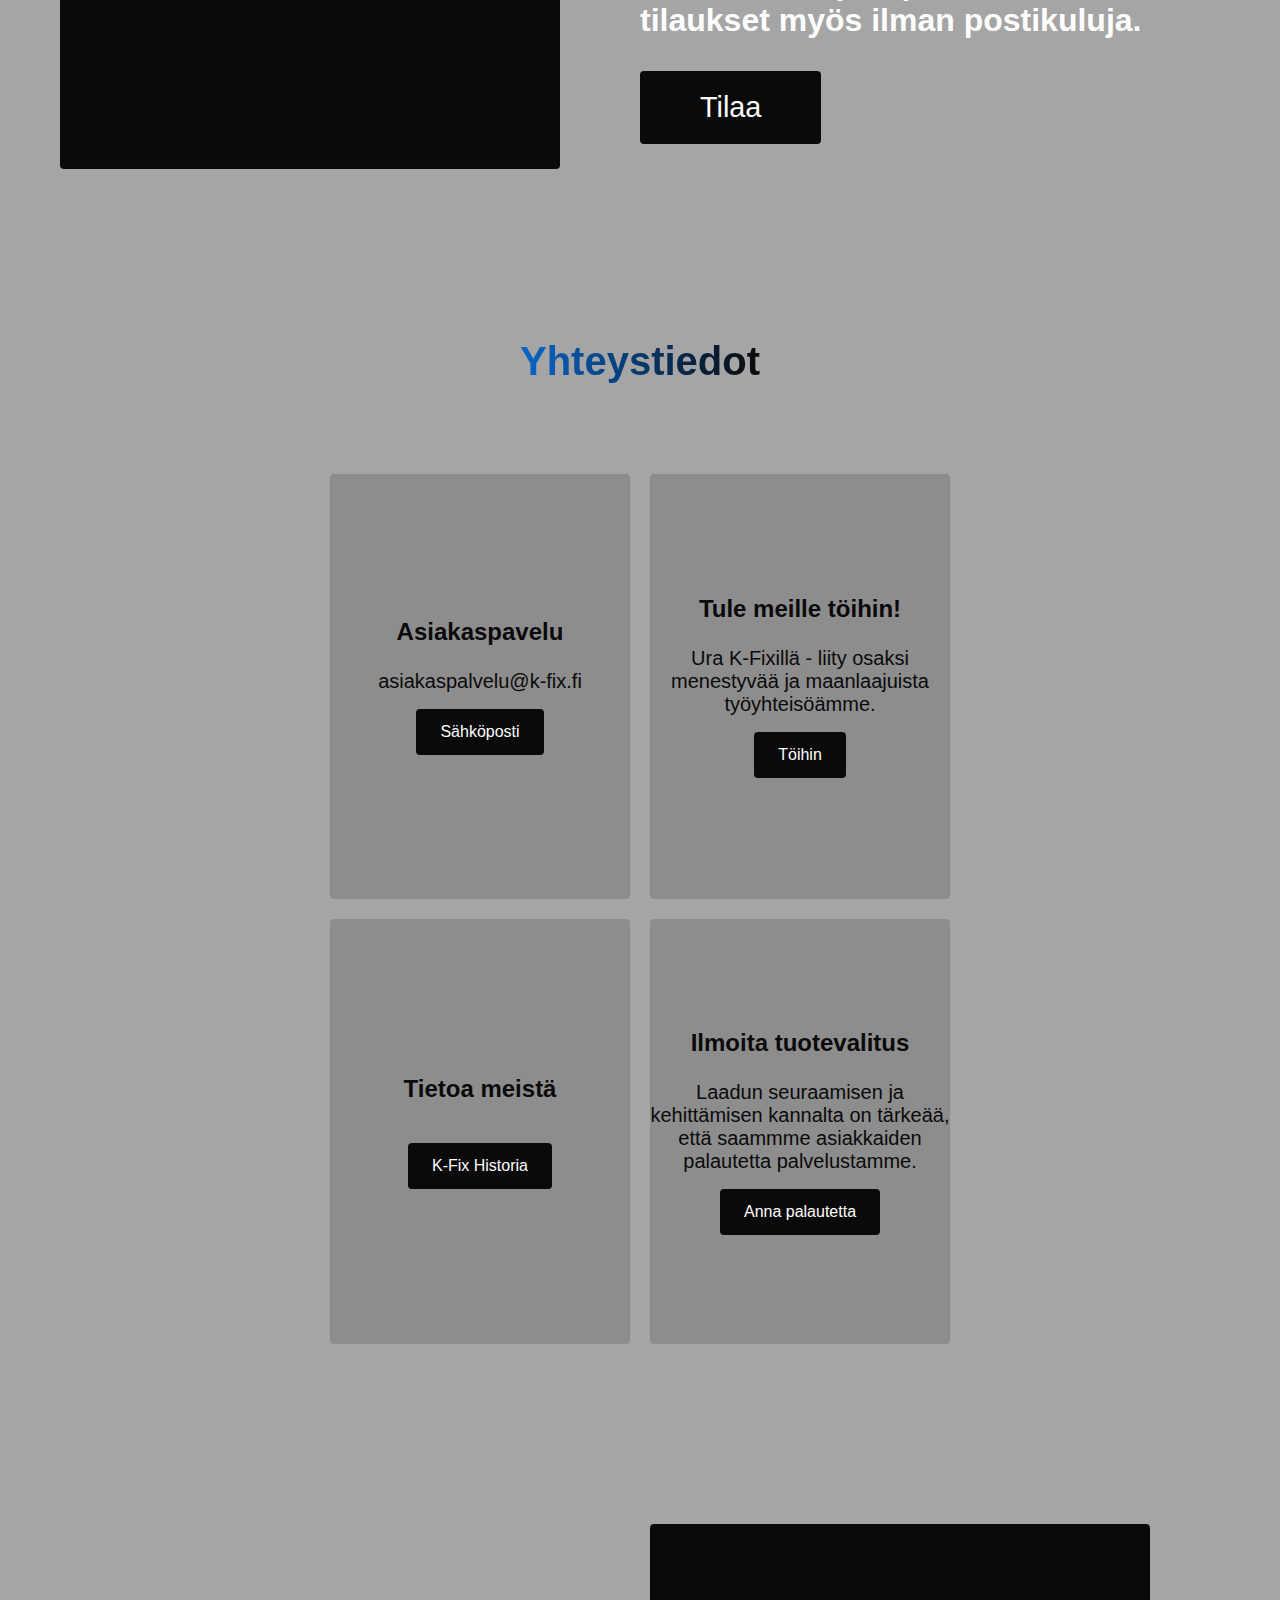
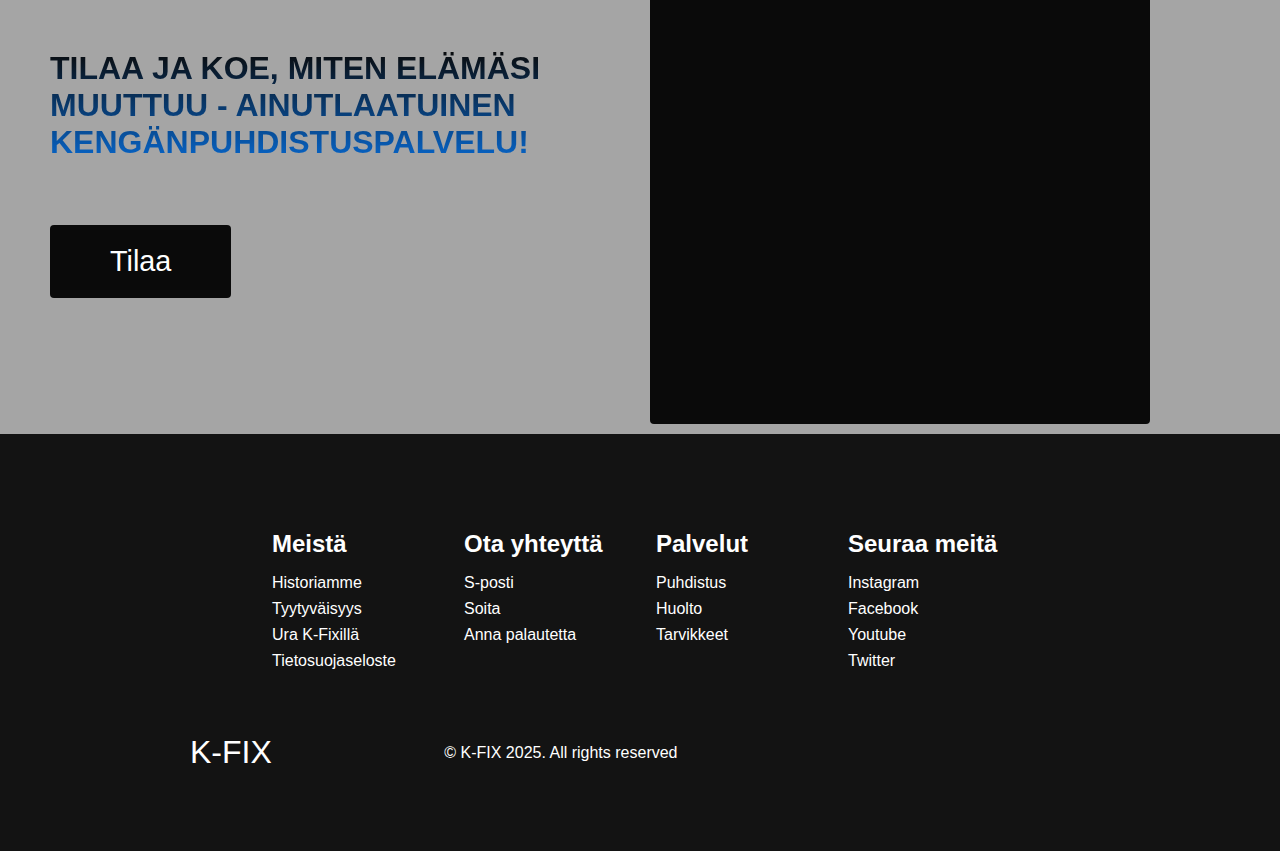
==== commit ce804d09: "lisasin takas a" ====
--- a/JDP-K2025/index.html
+++ b/JDP-K2025/index.html
@@ -52,7 +52,7 @@
         <img src="kuva2.png" alt="kuva2">
         <h1 class="hero__heading">Lähetä kenkäsi tänään, <br> me hoidamme loput <br> <span></span></h1><!-- ylin otsikko  -->
         <p class="hero__description">Puhtaat kengät, likainen elämä</p>
-        <button class="main__btn"><href="#kauppa.html">Kengät kuin uudet-nappaa puhdistus meiltä!</a></button>
+        <button class="main__btn"><a href="#kauppa.html">Kengät kuin uudet-nappaa puhdistus meiltä!</a></button>
       </div>
     </div>
 
@@ -66,7 +66,7 @@
           <h1>Palvelut</h1>
           <h2>Monipuolista palvelua edullisesti</h2>
           <p>Tilaa 2+ kenkäparin huolto - saat lestituen kaupan päälle! Yli 100 € tilaukset myös ilman postikuluja.</p>
-          <button class="main__btn"><href="kauppa.html">Tilaa</a></button>
+          <button class="main__btn"><a href="kauppa.html">Tilaa</a></button>
         </div>
       </div>
     </div>
@@ -105,7 +105,7 @@
         <div class="main__content">
           <h1>Tilaa ja koe, miten elämäsi muuttuu - ainutlaatuinen kengänpuhdistuspalvelu!</h1>
           <h2></h2>
-          <button class="main__btn"><href="kauppa.html">Tilaa</a></button>
+          <button class="main__btn"><a href="kauppa.html">Tilaa</a></button>
         </div>
         <div class="main__img--container">
           <div class="main__img--card" id="card-2">
